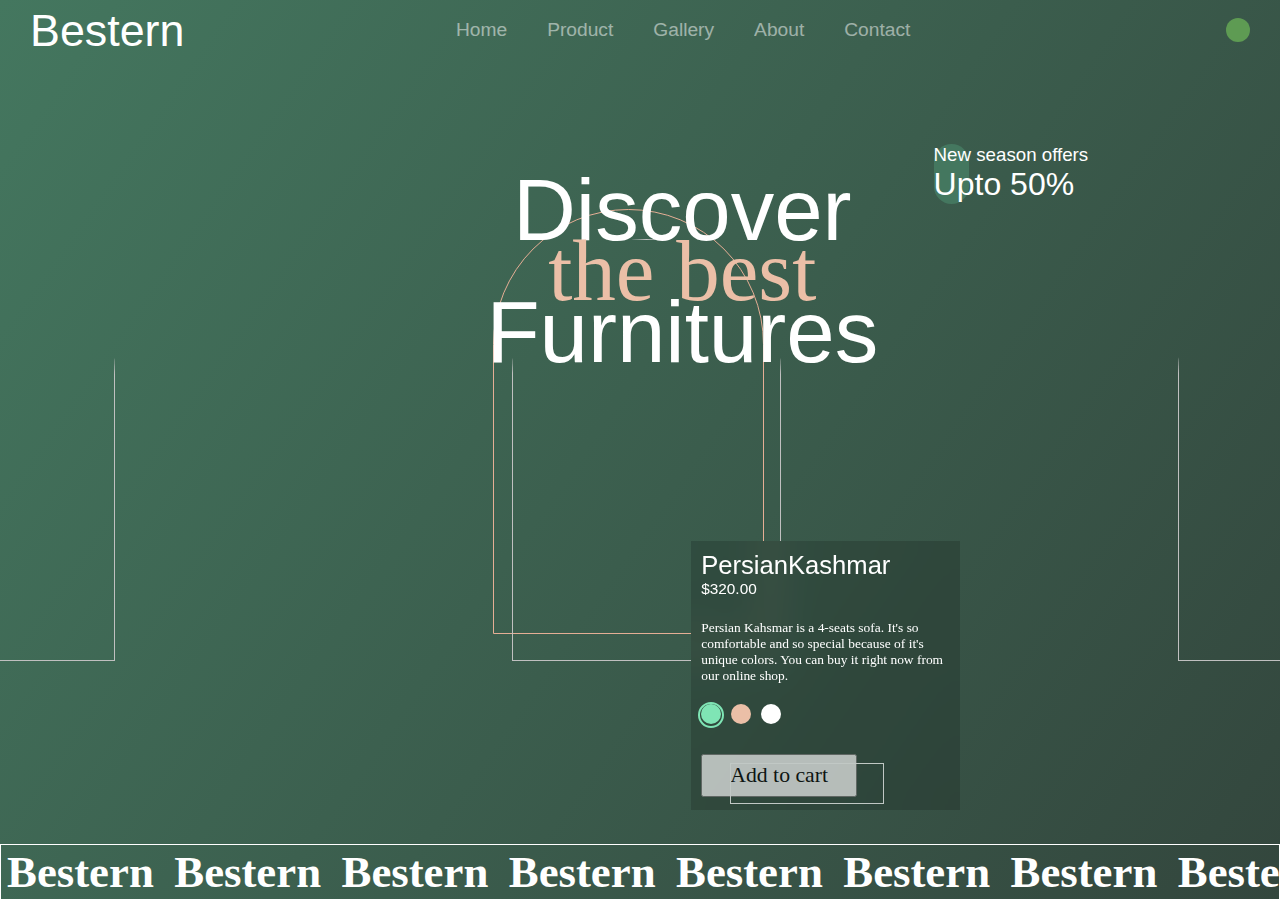
==== index.html @ d572a4a4 "Rename furniture.html to index.html" ====
<!DOCTYPE html>
<html lang="en">
<head>
    <meta charset="UTF-8">
    <meta http-equiv="X-UA-Compatible" content="IE=edge">
    <meta name="viewport" content="width=device-width, initial-scale=1.0">
    <title>Document</title>
    <link rel="stylesheet" href="furni.css">
    <link href="https://fonts.cdnfonts.com/css/voyage" rel="stylesheet">
    <link href="https://cdn.jsdelivr.net/npm/remixicon@2.5.0/fonts/remixicon.css" rel="stylesheet">
    <link rel="stylesheet" href="https://cdnjs.cloudflare.com/ajax/libs/font-awesome/6.3.0/css/all.min.css" integrity="sha512-SzlrxWUlpfuzQ+pcUCosxcglQRNAq/DZjVsC0lE40xsADsfeQoEypE+enwcOiGjk/bSuGGKHEyjSoQ1zVisanQ==" crossorigin="anonymous" referrerpolicy="no-referrer" />
</head>
<body>
    <div class="main">
        <img id="right" src="./icons8-right-arrow-50.png" alt="">
        <img id="left" src="./icons8-left-arrow-50.png" alt="">
        <img id="ron" src="./ron.png" alt="">
        <img id="star" src="./icons8-starburst-shape-50.png" alt="">
        <div class="offer">
            <div class="round">
                <h3>New season offers</h3>
                <h1>Upto 50%</h1>
            </div>
        </div>
        <div class="text">
            <h1>Discover</h1>
            <h1 id="best">the best</h1>
            <h1>Furnitures</h1>
        </div>
        <div class="navbar">
            <h1>Bestern</h1>
            <div class="sec">
                <a href="">Home</a>
                <a href="">Product</a>
                <a href="">Gallery</a>
                <a href="">About</a>
                <a href="">Contact</a>
            </div>
            <div class="sec2">
                <i class="ri-search-line"></i>
                <i id="bag" class="ri-shopping-bag-3-fill"></i>
            </div>
        </div>
        <div class="center">
            <div class="box">
                <img src="https://images.unsplash.com/photo-1588296401836-21d1fbcafd5b?ixlib=rb-4.0.3&ixid=MnwxMjA3fDB8MHxwaG90by1wYWdlfHx8fGVufDB8fHx8&auto=format&fit=crop&w=387&q=80" alt="">
            </div>
            <div id="pic" class="box">
                <img src="https://images.unsplash.com/photo-1492371451031-f0830e91b3d9?ixlib=rb-4.0.3&ixid=MnwxMjA3fDB8MHxwaG90by1wYWdlfHx8fGVufDB8fHx8&auto=format&fit=crop&w=650&q=80" alt="">
            </div>
            <div class="box">
                <img src="https://images.unsplash.com/photo-1642455680602-7b4ddf7560a4?ixlib=rb-4.0.3&ixid=MnwxMjA3fDB8MHxwaG90by1wYWdlfHx8fGVufDB8fHx8&auto=format&fit=crop&w=435&q=80" alt="">
            </div>
        </div>
        <div id="blur">
            <div class="sec">
                <h1>PersianKashmar</h1>
            </div>
            <div class="sec">
                <h2>$320.00</h2>
            </div>
            <div class="sec">
                <p>Persian Kahsmar is a 4-seats sofa. It's so comfortable and so special because of it's unique colors. You can buy it right now from our online shop.</p>
            </div>
            <div id="cir" class="sec">
                <div id="f" class="cir"></div>
                <div class="cir"></div>
                <div id="l" class="cir"></div>
            </div>
            <div class="sec">
                <button>Add to cart</button>
            </div>
        </div>
        <div id="infinite">
            <h1>Bestern</h1>
            <h1>Bestern</h1>
            <h1>Bestern</h1>
            <h1>Bestern</h1>
            <h1>Bestern</h1>
            <h1>Bestern</h1>
            <h1>Bestern</h1>
            <h1>Bestern</h1>
            <h1>Bestern</h1>
            <h1>Bestern</h1>
        </div>
    </div>
</body>
</html>
---- furni.css ----
* {
    margin: 0;
    padding: 0;
    box-sizing: border-box;
    font-family: 'Voyage', sans-serif;
}

html,
body {
    width: 100%;
    height: 100%;
}

.main {
    position: relative;
    overflow: hidden;
    align-items: center;
    display: flex;
    width: 100%;
    height: 100%;
    background: linear-gradient(to right bottom, #4d695c, #000000);
    background: linear-gradient(-235deg, #44775f, #33463d);
}

.navbar {
    top: 0;
    position: absolute;
    padding: 15px 30px;
    color: white;
    width: 100%;
    display: flex;
    align-items: center;
    justify-content: space-between;
    height: 60px;
}

.navbar h1 {
    font-weight: 100;
    font-size: 3.5vw;
}

.navbar .sec {
    display: flex;
    gap: 40px;
    align-items: center;

}

.navbar .sec a {
    position: relative;
    font-weight: 100;
    color: white;
    text-decoration: none;
    opacity: 0.5;
    font-size: 1.5vw;
}

.navbar .sec a:hover {
    opacity: 1;
}

.navbar .sec a::before {
    position: absolute;
    bottom: -10%;
    left: 0;
    content: "";
    width: 0%;
    height: 2px;
    background-color: white;
    transition: all ease-in-out 0.2s;
}

.navbar .sec a:hover::before {
    width: 100%;
}

.navbar .sec2 {
    display: flex;
    gap: 20px;
}

.navbar .sec2 i {
    cursor: pointer;
    padding: 12px;
    font-size: 20px;
}

.navbar .sec2 #bag {
    padding: 12px;
    background-color: #5e9b53;
    border-radius: 50%;
}

.navbar .sec2 #bag:hover {
    background-color: #44775f;
}

.center {

    position: absolute;
    width: 125%;
    display: flex;
    flex-shrink: 1;
    left: -12%;

    justify-content: space-between;
}

.center .box {
    position: relative;
    height: 33vw;
    width: 21vw;

    border-top-right-radius: 200px;
    border-top-left-radius: 200px;
}

.box img {
    z-index: 4;
    position: absolute;
    border-top-right-radius: 200px;
    border-top-left-radius: 200px;
    height: 33vw;
    width: 21vw;
    object-fit: cover;
    animation: c 1s ease-in-out;
}

@keyframes c {
    0% {
        transform: scale(2);
    }

    100% {
        transform: scale(1);

    }
}

#pic::after {
    z-index: 3;
    position: absolute;
    top: -7%;
    left: -7%;
    content: "";
    height: 33vw;
    width: 21vw;
    border-top-right-radius: 200px;
    border-top-left-radius: 200px;
    border: 1.5px solid hsl(18.75deg 60.61% 74.12%);
}

.text {
    color: white;
    position: absolute;
    z-index: 88;
    left: 38%;
    top: 20%;
}

.text h1 {
    text-align: center;
    line-height: .7;
    font-size: 6.8vw;
    font-weight: 500;
    color: rgb(255, 255, 255);
}

.text #best {
    font-family: shaloems;
    color: #ebbfa7;
    font-weight: 100;
}

#blur {
    z-index: 15;
    height: 21vw;
    width: 21vw;
    position: absolute;
    background-color: rgba(0, 0, 0, 0.157);
    bottom: 10%;
    right: 25%;
    backdrop-filter: blur(17px);
    display: flex;
    flex-direction: column;
    /* justify-content: space-between; */
    gap: 20px;
    align-items: flex-start;
    color: white;
    padding: 10px;
    font-family: voyage;
}

#blur button {
    padding: 7px 27px;
    font-family: voyage;
    position: relative;
    z-index: 99;
    font-size: 1.7vw;
    opacity: 0.7;
}

#blur button::before {
    content: "";
    position: absolute;
    width: 100%;
    height: 100%;
    border: 1px solid white;
}
#blur button:hover{
    opacity: 1;
}

#blur h1 {
    font-weight: 100;
    font-size: 2vw;
}

#blur h2 {
    font-weight: 100;
    font-size: 1.2vw;
    margin-top: -20px;
}

#blur #cir {
    justify-content: space-between;
    display: flex;
    width: 80px;
    height: 30px;

}

#blur #cir .cir {
    height: 20px;
    width: 20px;
    background-color: #ebbfa7;
    border-radius: 100px;
}

#blur #cir #f {
    position: relative;
    background-color: #7fe5b5;
}

#blur #cir #l {
    background-color: #ffffff;
}

#blur #cir #f::after {
    position: absolute;
    left: -14%;
    top: -10%;
    content: "";
    height: 21.5px;
    width: 21.5px;
    border-radius: 100px;
    border: 2px solid #7fe5b5;
}

#blur .sec p {
    font-family: gilroy;
    font-size: 1.05vw;
}

.offer {
    white-space: nowrap;
    display: flex;
    position: relative;
    height: 60px;
    width: 180px;

    position: absolute;
    right: 13%;
    top: 16%;
}

.offer h3,
.offer h1 {
    font-weight: 100;
    color: white;
    white-space: nowrap;
}

.offer .round {
    position: absolute;
    height: 60px;
    width: 35px;
    border-top-right-radius: 50px;
    border-top-left-radius: 50px;
    border-bottom-right-radius: 50px;
    border-bottom-left-radius: 50px;
    background-color: #44775f;
}

#right {
    height: 80px;
    right: 25%;
    top: 38%;
    position: absolute;
    z-index: 20;
    cursor: pointer;
}

#left {
    height: 80px;
    left: 25%;
    top: 47%;
    position: absolute;
    z-index: 20;
    cursor: pointer;
}

#ron {
    height: 100px;
    left: 18%;
    bottom: 10%;
    position: absolute;
    z-index: 20;
    animation-name: a;
    animation-duration: 3s;
    animation-iteration-count: infinite;
    animation-timing-function: linear;
}

@keyframes a {
    0% {
        rotate: 0deg;
    }

    100% {
        rotate: 360deg;
    }
}

#infinite {
    width: 100%;
    white-space: nowrap;
    border: 1px solid white;
    position: absolute;
    bottom: 0%;
}

#infinite h1 {
    margin-left: -4px;

    display: inline-block;
    font-size: 3.5vw;
    padding: 1px 10px;
    font-family: voyage;
    color: white;
    animation: b 1s linear infinite;
}

@keyframes b {
    from {
        transform: translateX(0%);
    }

    to {
        transform: translateX(-100%);
    }
}

#star {
    height: 40px;
    left: 18%;
    top: 23%;
    position: absolute;
    z-index: 20;
}
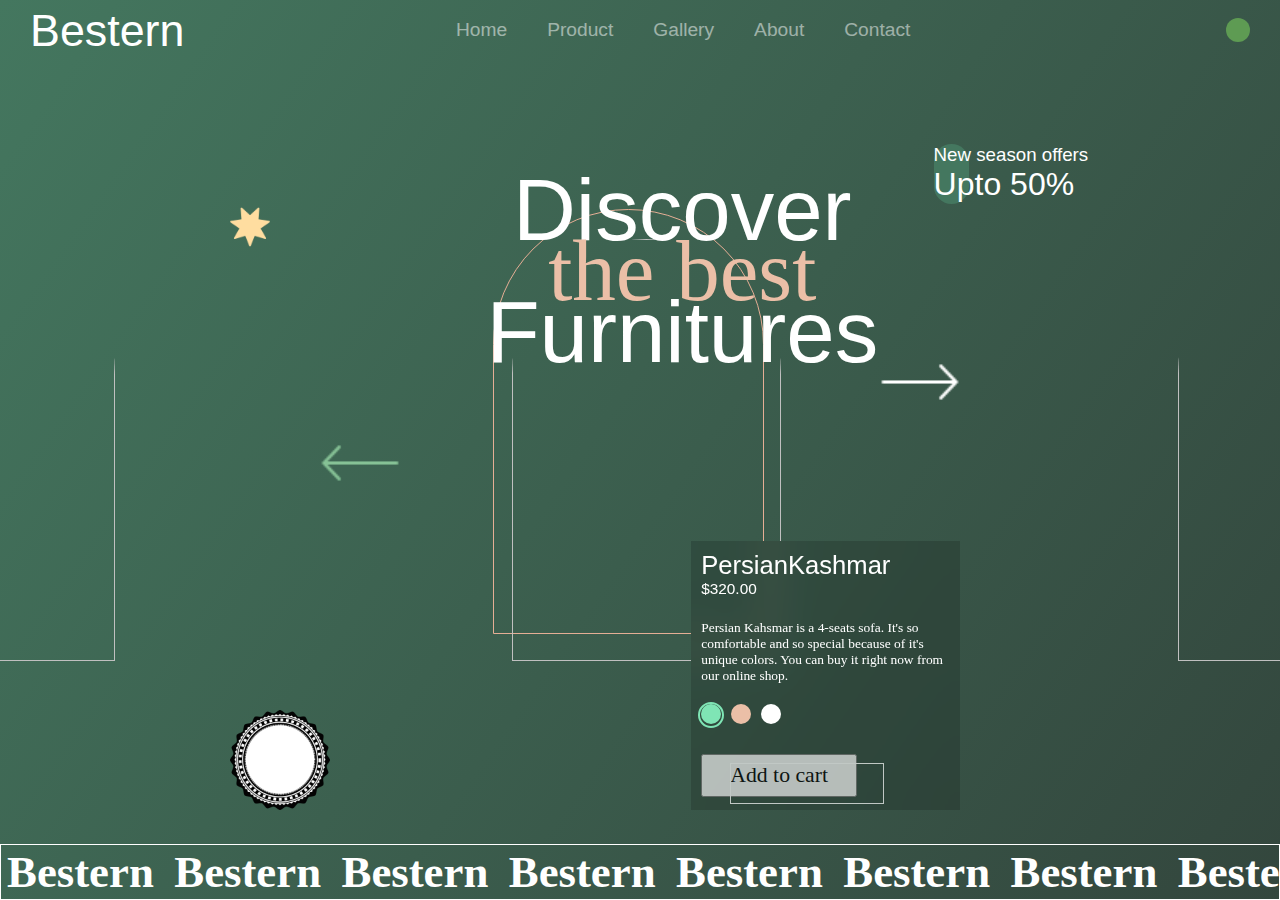
==== commit f458da82: "Update index.html" ====
--- a/index.html
+++ b/index.html
@@ -12,10 +12,10 @@
 </head>
 <body>
     <div class="main">
-        <img id="right" src="./icons8-right-arrow-50.png" alt="">
-        <img id="left" src="./icons8-left-arrow-50.png" alt="">
-        <img id="ron" src="./ron.png" alt="">
-        <img id="star" src="./icons8-starburst-shape-50.png" alt="">
+        <img id="right" src="icons8-right-arrow-50.png" alt="">
+        <img id="left" src="icons8-left-arrow-50.png" alt="">
+        <img id="ron" src="ron.png" alt="">
+        <img id="star" src="icons8-starburst-shape-50.png" alt="">
         <div class="offer">
             <div class="round">
                 <h3>New season offers</h3>
